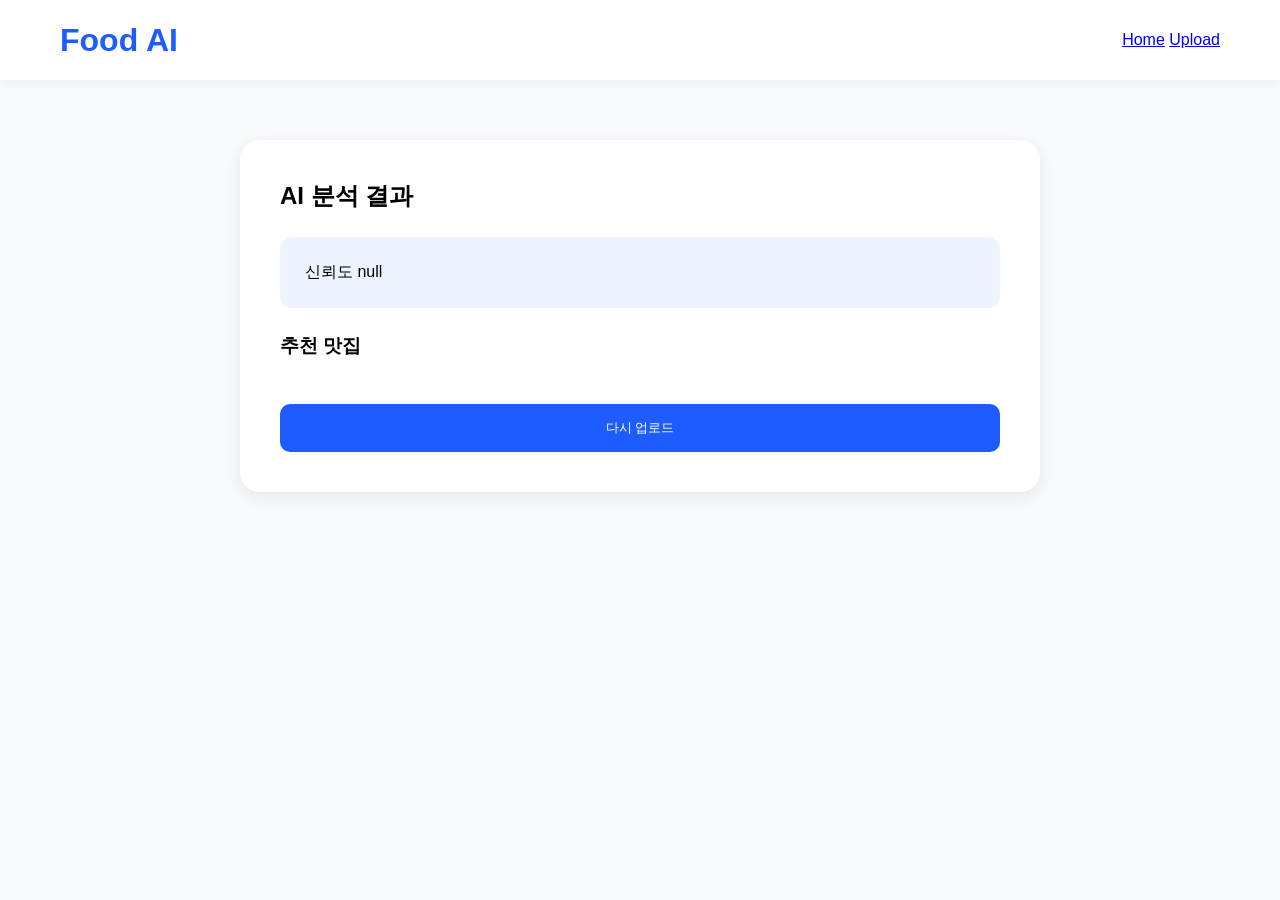
==== frontend/frontend/result.html @ 81808bed "Add files via upload" ====
<!DOCTYPE html>
<html lang="ko">

<head>

    <meta charset="UTF-8">

    <title>분석 결과</title>

    <link
        rel="stylesheet"
        href="css/result.css">

</head>

<body>

<header>

    <h1>Food AI</h1>

    <nav>
        <a href="index.html">Home</a>
        <a href="upload.html">Upload</a>
    </nav>

</header>

<div class="result-container">

    <div class="result-card">

        <h2>
            AI 분석 결과
        </h2>

        <div class="result-box">

            <h3 id="category">
                한식
            </h3>

            <p id="confidence">
                95%
            </p>

        </div>

        <h3>
            추천 맛집
        </h3>

        <ul id="restaurantList">

        </ul>

        <button
            onclick="location.href='upload.html'">

            다시 업로드

        </button>

    </div>

</div>

<script src="js/result.js"></script>

</body>
</html>
---- frontend/frontend/css/result.css ----
*{
    margin:0;
    padding:0;
    box-sizing:border-box;
}

body{

    background:#f7f9fc;

    font-family:Arial,sans-serif;
}

header{

    height:80px;

    background:white;

    display:flex;

    justify-content:space-between;

    align-items:center;

    padding:0 60px;

    box-shadow:0 2px 10px rgba(0,0,0,.05);
}

header h1{
    color:#1f5cff;
}

.result-container{

    display:flex;

    justify-content:center;

    padding:60px 20px;
}

.result-card{

    width:800px;

    background:white;

    border-radius:20px;

    padding:40px;

    box-shadow:0 5px 15px rgba(0,0,0,.08);
}

.result-box{

    background:#eef4ff;

    border-radius:12px;

    padding:25px;

    margin:25px 0;
}

#restaurantList{

    margin-top:20px;
}

#restaurantList li{

    margin-bottom:10px;
}

button{

    margin-top:25px;

    width:100%;

    background:#1f5cff;

    color:white;

    border:none;

    padding:15px;

    border-radius:10px;

    cursor:pointer;
}
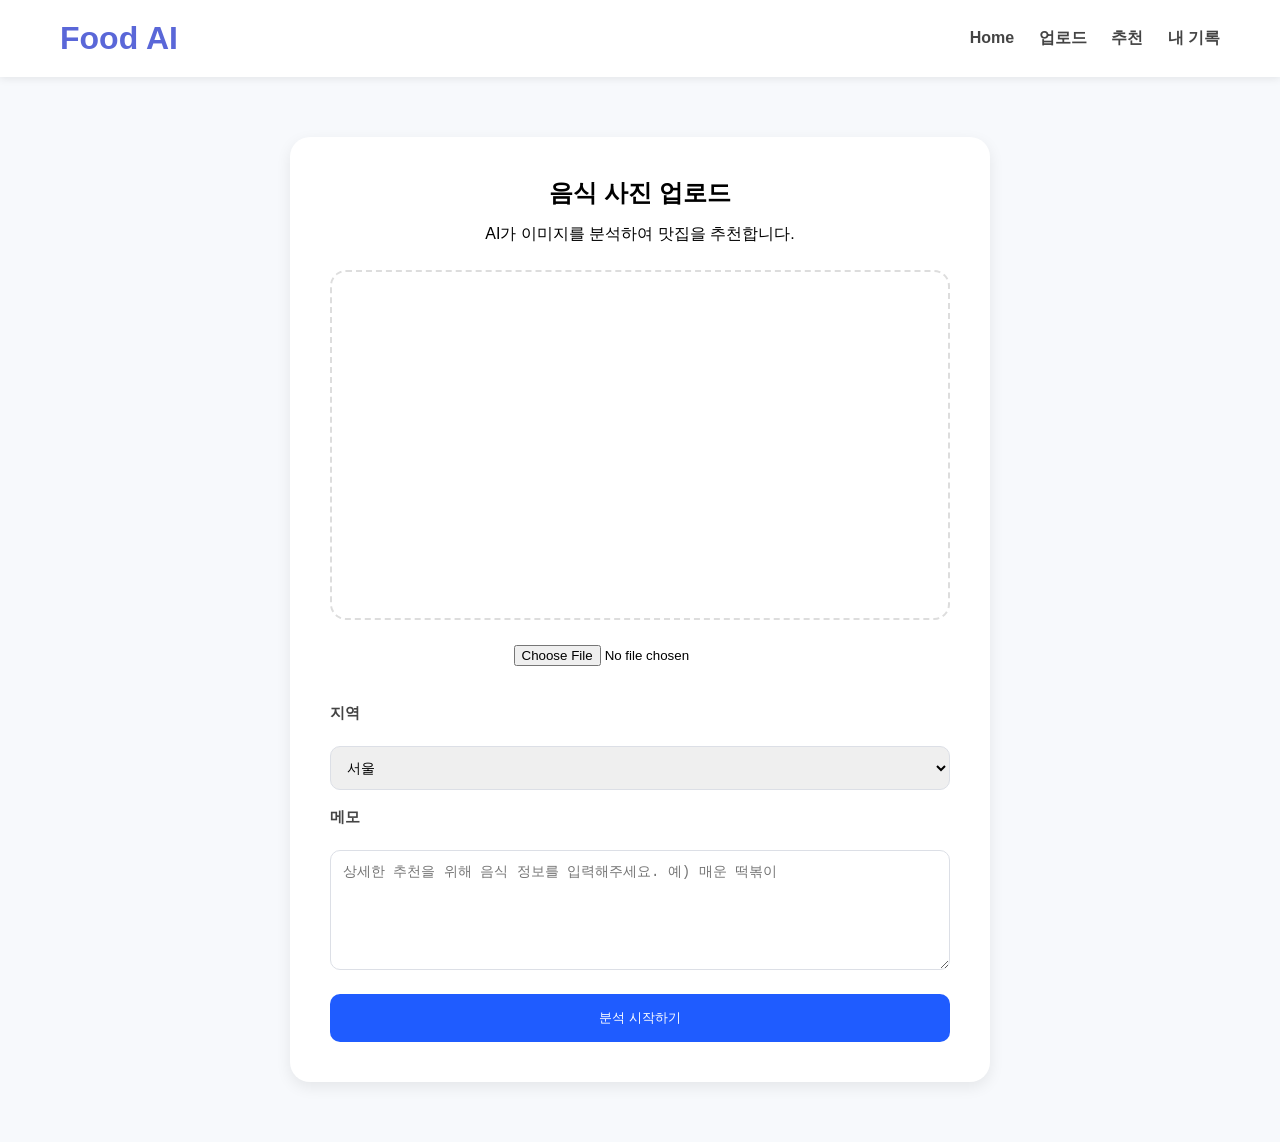
==== commit f562a2c6: "Add files via upload" ====
--- a/frontend/frontend/result.html
+++ b/frontend/frontend/result.html
@@ -2,15 +2,11 @@
 <html lang="ko">
 
 <head>
-
     <meta charset="UTF-8">
-
+    <meta name="viewport" content="width=device-width, initial-scale=1.0">
     <title>분석 결과</title>
 
-    <link
-        rel="stylesheet"
-        href="css/result.css">
-
+    <link rel="stylesheet" href="css/result.css">
 </head>
 
 <body>
@@ -19,10 +15,12 @@
 
     <h1>Food AI</h1>
 
-    <nav>
-        <a href="index.html">Home</a>
-        <a href="upload.html">Upload</a>
-    </nav>
+<nav>
+    <a href="index.html">Home</a>
+    <a href="upload.html">업로드</a>
+    <a href="recommend.html">추천</a>
+    <a href="history.html">내 기록</a>
+</nav>
 
 </header>
 
@@ -30,36 +28,82 @@
 
     <div class="result-card">
 
-        <h2>
-            AI 분석 결과
-        </h2>
+        <h2>AI 분석 결과</h2>
 
+        <!-- 분석 결과 요약 -->
         <div class="result-box">
 
             <h3 id="category">
-                한식
+                카테고리
             </h3>
 
+            <p id="foodType">
+                음식 종류
+            </p>
+
+            <p id="searchKeyword">
+                검색 키워드
+            </p>
+
             <p id="confidence">
-                95%
+                신뢰도
             </p>
 
         </div>
 
-        <h3>
-            추천 맛집
-        </h3>
+        <!-- Rekognition 태그 -->
+        <section class="section-block">
 
-        <ul id="restaurantList">
+            <h3>AI 인식 태그</h3>
 
-        </ul>
+            <div id="labelList" class="label-list">
 
-        <button
-            onclick="location.href='upload.html'">
+                <!-- JS 동적 생성 -->
 
-            다시 업로드
+            </div>
 
-        </button>
+        </section>
+
+        <!-- 추천 맛집 -->
+        <section class="section-block">
+
+            <h3>추천 맛집</h3>
+
+            <div id="restaurantList" class="restaurant-list">
+
+                <!-- JS 동적 생성 -->
+
+            </div>
+
+        </section>
+
+        <div class="button-group">
+
+            <button
+                class="primary-btn"
+                onclick="location.href='upload.html'">
+
+                다시 업로드
+
+            </button>
+
+            <button
+                class="secondary-btn"
+                onclick="location.href='history.html'">
+
+                업로드 기록
+
+            </button>
+
+            <button
+                class="secondary-btn"
+                onclick="location.href='recommend.html'">
+
+                선호도 추천
+
+            </button>
+
+        </div>
 
     </div>
 
--- a/frontend/frontend/css/result.css
+++ b/frontend/frontend/css/result.css
@@ -12,24 +12,16 @@
 }
 
 header{
-
-    height:80px;
-
-    background:white;
-
+    background:#fff;
+    padding:20px 60px;
     display:flex;
-
     justify-content:space-between;
-
     align-items:center;
-
-    padding:0 60px;
-
-    box-shadow:0 2px 10px rgba(0,0,0,.05);
+    box-shadow:0 2px 8px rgba(0,0,0,.08);
 }
 
 header h1{
-    color:#1f5cff;
+    color:#5a67d8;
 }
 
 .result-container{
@@ -92,4 +84,45 @@
     border-radius:10px;
 
     cursor:pointer;
-}+}
+
+.label-tag {
+    display: inline-block;
+    padding: 6px 12px;
+    margin: 4px;
+    border-radius: 20px;
+    background: #e8f3ff;
+}
+
+.restaurant-card {
+    background: white;
+    padding: 20px;
+    border-radius: 12px;
+    margin-bottom: 16px;
+    box-shadow: 0 2px 8px rgba(0,0,0,0.08);
+}
+
+.map-link {
+    display: inline-block;
+    margin-top: 10px;
+}
+
+.navbar{
+    height:80px;
+    background:white;
+
+    display:flex;
+    justify-content:space-between;
+    align-items:center;
+
+    padding:0 80px;
+
+    box-shadow:0 2px 10px rgba(0,0,0,0.08);
+}
+
+nav a{
+    margin-left:20px;
+    text-decoration:none;
+    color:#444;
+    font-weight:600;
+}
